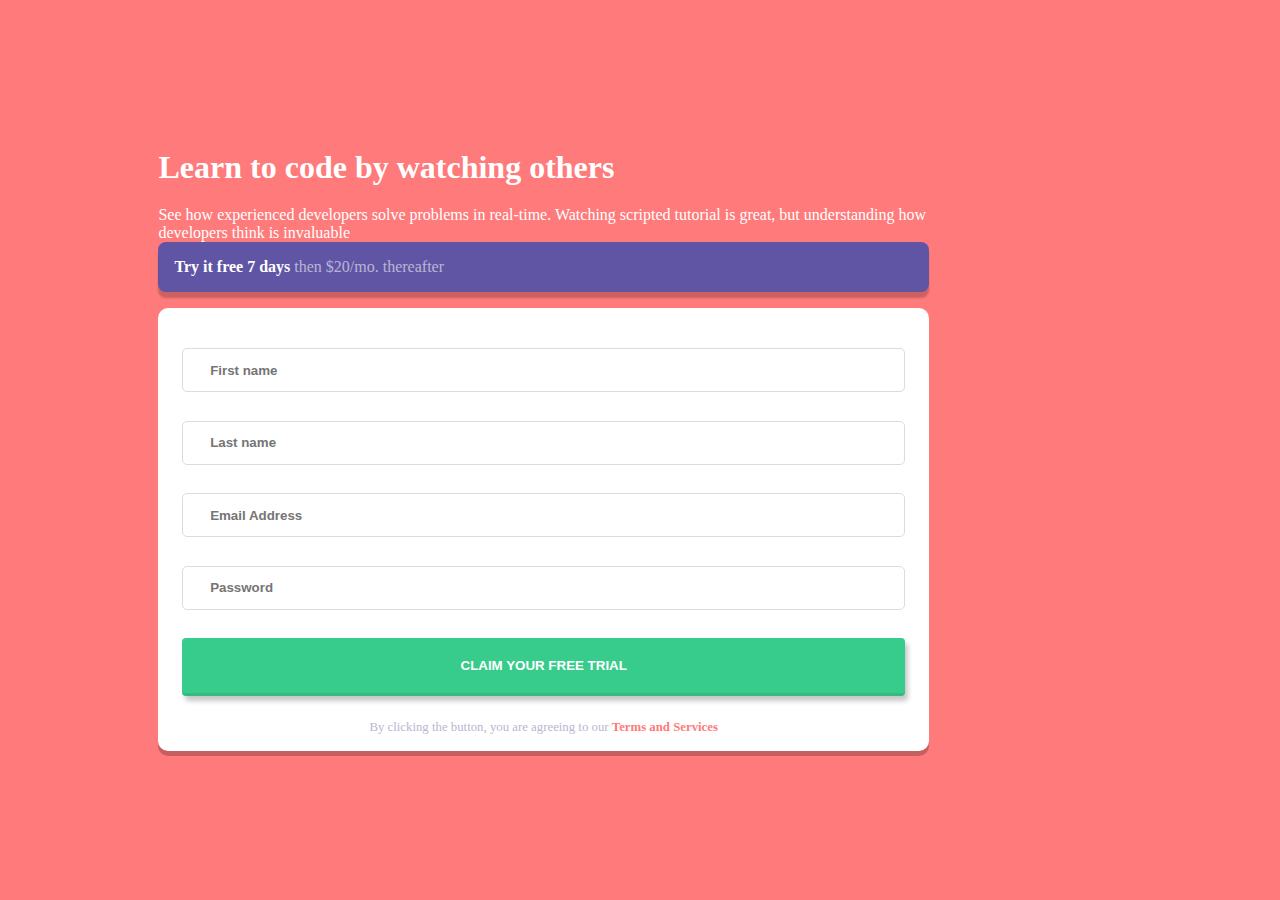
==== index.html @ 7290ceaf "Merge pull request #6 from vegadelalyra/main" ====
<!DOCTYPE html>
<html lang="en">
<head>
    <meta charset="UTF-8">
    <meta name="viewport" content="width=device-width, initial-scale=1.0">
    <link rel="shortcut icon" href="media/favicon-32x32.png" type="image/x-icon">
    <link rel="stylesheet" href="style.css">
    <link href="https://cdn.jsdelivr.net/npm/bootstrap@5.3.0/dist/css/bootstrap.min.css" rel="stylesheet" integrity="sha384-9ndCyUaIbzAi2FUVXJi0CjmCapSmO7SnpJef0486qhLnuZ2cdeRhO02iuK6FUUVM" crossorigin="anonymous">
    <title>Sign up</title>
</head>
<body class="className">
    <section class="page_section">
        <div class="container-fluid">
            <div class="row">
                <div class="col-12 col-md mycolumn" >
                    <h1>Learn to code by watching others</h1>
                    <p>
                        See how experienced developers solve problems in real-time. Watching scripted tutorial is great, but understanding how developers think is invaluable
                    </p>
                </div>
                <div class="col-12 col-md">
                    <header class="page_price text-center">
                        <p>
                            <span>Try it free 7 days</span>
                            then $20/mo. thereafter
                        </p>
                    </header>
                    <main>
                        <form>
                            <div class="inputContainer">
                                <input type="text" id="fn" placeholder="First name">
                                <img class="error" src="./media/icon-error.svg" alt="!">
                            </div>
                            <label for="fn" style="display: none;">First name cannot be empty</label>
                            
                            <div class="inputContainer">
                                <input type="text" id="sc" placeholder="Last name"> 
                                <img src="./media/icon-error.svg" alt="!" class="error">
                            </div>
                            <label for="sc" style="display: none;">Last name cannot be empty</label>
                            
                            <div class="inputContainer">
                                <input type="email" id="em" placeholder="Email Address">
                                <img src="./media/icon-error.svg" alt="!" class="error">
                            </div>
                            <label for="em" style="display: none;">Email cannot be empty</label>
                            
                            <div class="inputContainer">
                                <input type="password" id="ps" placeholder="Password">
                                <img src="./media/icon-error.svg" alt="!" class="error">
                            </div>
                            <label for="ps" style="display: none;" >Password cannot be empty</label>
                            
                            <button type="submit">CLAIM YOUR FREE TRIAL</button>
                        </form>
                        <p>
                            By clicking the button, you are agreeing to our
                            <span>Terms and Services</span>
                        </p>
                    </main>
                </div>
            </div>
        </div>
    </section>
    <script src="https://cdn.jsdelivr.net/npm/bootstrap@5.3.0/dist/js/bootstrap.bundle.min.js" integrity="sha384-geWF76RCwLtnZ8qwWowPQNguL3RmwHVBC9FhGdlKrxdiJJigb/j/68SIy3Te4Bkz" crossorigin="anonymous"></script>
    <!-- scr.js es código javascript monolítico, main.js es modular  -->
    <!-- usar módulos en tu código (export, import) da legibilidad y facilita el debuggear   -->
    <!-- <script src="scr.js"></script> -->
    <script type="module" src="main.js"></script>
</body>
</html>
---- style.css ----
*{
    padding: 0;
    margin: 0;
    box-sizing: border-box;
}
body.className{
    display: grid;
    place-items: center;
    background-color: #ff7a7a;
    background-image: url(/media/bg-intro-desktop.png);
    background-repeat: no-repeat;
    background-size: cover;
    font-size: 1em;
}


body,html{
        min-height: 100vh;
        min-height: 100vh;
        width: 100vw;
        touch-action: pan-y;
        overflow-x: hidden
}

input,input:focus {
    border: none;
    outline: none
}
.page_section{
    display: flex;
    justify-content: center;
    align-items: center;
    min-height: 100vh;
    gap: 5em;
}

.page_section .container-fluid{
    display: flex;
    align-items: center;
    flex-direction: column;
    place-items: center;
    gap: 1em;
}

.page_section .container-fluid .mycolumn{
    display: flex;
    flex-direction: column;
    justify-content: center;
    gap: 1.3em;
    color: #fff;
    max-width: 80%;
}
.page_section .container-fluid .page_price{
    background-color: #6055a5;
    padding: 1.5em 2em;
    border-radius: 8px;
    box-shadow: 0 6px 2px 0 rgba(0,0,0,.205);
    max-width: 80%;
    padding: 16px;
    margin-bottom: 16px;
}
.page_section .container-fluid .page_price p{
    color: #b9b6d3;
    }
.page_section .container-fluid .page_price p span{
    color: #fff;
    font-weight: 700;
}

.page_section .container-fluid main{
    display: flex;
    align-items: center;
    flex-direction: column;
    background-color: #fff;
    max-width: 80%;
    padding: 1em 0;
    border-radius: 10px;
    box-shadow: 0 5px 0 0 rgba(0,0,0,.219)
}
.page_section .container-fluid main form{
    display: flex;
    flex-direction: column;
    position: relative;
    width: 100%;
    padding: 1.5em;
    gap: 1.8em;
}
.page_section .container-fluid main form input{
    border: 1.5px solid #dcdcdc;
    padding: 1em 2em;
    border-radius: 5px;
}
.page_section .container-fluid main form input::placeholder{
    font-weight: 700;
}
.page_section .container-fluid main form input:focus{
    border: 1.5px solid #3e3c49;
}
.page_section .container-fluid main form label{
    font-size: .6em;
}
.page_section .container-fluid main form label:first-of-type{
    position: absolute;
    top: 8.6em;
    right: 2.5em;
    color: #ff7a7a;
}
.page_section .container-fluid main form label:nth-of-type(2){
    position: absolute;
    top: 17.5em;
    right: 2.5em;
    color: #ff7a7a;
}
.page_section .container-fluid main form label:nth-of-type(3){
    position: absolute;
    top: 26.5em;
    right: 2.5em;
    color: #ff7a7a;
}
.page_section .container-fluid main form label:nth-of-type(4){
    position: absolute;
    top: 36em;
    right: 2.5em;
    color: #ff7a7a;
}
.page_section .container-fluid main form button{
    padding: 1.5em;
    background-color: #38cc8c;
    color: #fff;
    font-weight: 600;
    border-radius: 4px;
    box-shadow: 3px 5px 5px 0 rgba(0,0,0,.219);
    border: none;
    border-bottom: 3px solid rgba(0,0,0,.082);
    cursor: pointer;
}
.page_section .container-fluid main p{
    font-size: .8em;
    max-width: 80%;
    text-align: center;
    color: #b9b6d3;
}
.page_section .container-fluid main p span{
    cursor: pointer;
    color: #ff7a7a;
    font-weight: 700;
}
.inputsPlaceholderRed {
    color: rgb(255, 122, 122);
}
/* ERROR ICON */
.inputContainer {
    display: grid;
    align-items: center;
    
    position: relative;
}
.error {
    display: none;
    justify-self: end;

    margin-right: 3vh;
    position: absolute;
}

/* RESPONSIVE DESING WITH MEDIA QUERIES */
@media screen and (max-width: 375px) {
    body.className {
        background-image: url(/media/bg-intro-mobile.png);
}
}

/* @media(max-width:31.5em) {
    body.className{
        background-image: url(/Workshop1/media/bg-intro-mobile.png);
        background-size: cover;
    }
} */
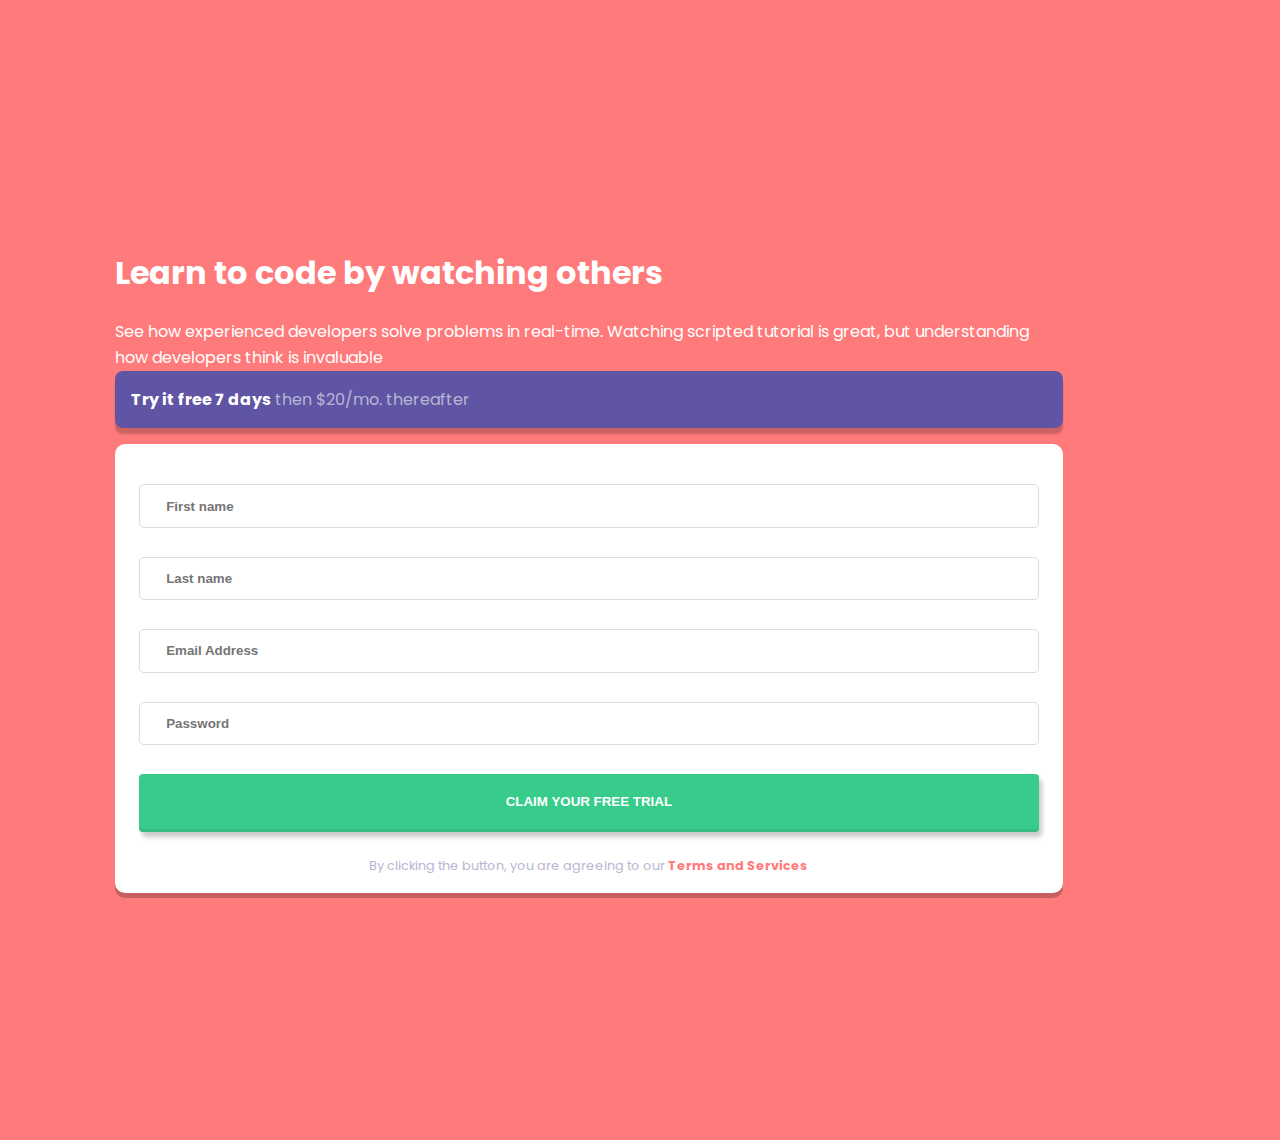
==== commit 6821fdc2: "Merge branch 'main' into gh-pages" ====
--- a/index.html
+++ b/index.html
@@ -18,7 +18,7 @@
                         See how experienced developers solve problems in real-time. Watching scripted tutorial is great, but understanding how developers think is invaluable
                     </p>
                 </div>
-                <div class="col-12 col-md">
+                <div class="col-12 col-md right">
                     <header class="page_price text-center">
                         <p>
                             <span>Try it free 7 days</span>
--- a/style.css
+++ b/style.css
@@ -1,3 +1,4 @@
+@import url('https://fonts.googleapis.com/css2?family=Poppins:wght@400;500;600;700&display=swap');
 *{
     padding: 0;
     margin: 0;
@@ -10,11 +11,14 @@
     background-image: url(/media/bg-intro-desktop.png);
     background-repeat: no-repeat;
     background-size: cover;
+    font-family: 'Poppins', sans-serif;
     font-size: 1em;
+    line-height: 1.6;
+    padding-block: 7.5rem;
 }
 
-
 body,html{
+        padding-left: 5vh;
         min-height: 100vh;
         min-height: 100vh;
         width: 100vw;
@@ -36,7 +40,7 @@
 
 .page_section .container-fluid{
     display: flex;
-    align-items: center;
+    align-items: center ;
     flex-direction: column;
     place-items: center;
     gap: 1em;
@@ -97,29 +101,29 @@
     border: 1.5px solid #3e3c49;
 }
 .page_section .container-fluid main form label{
-    font-size: .6em;
+    font-size: .8em;
 }
 .page_section .container-fluid main form label:first-of-type{
     position: absolute;
-    top: 8.6em;
+    top: 6.5em;
     right: 2.5em;
     color: #ff7a7a;
 }
 .page_section .container-fluid main form label:nth-of-type(2){
     position: absolute;
-    top: 17.5em;
+    top: 13.3em;
     right: 2.5em;
     color: #ff7a7a;
 }
 .page_section .container-fluid main form label:nth-of-type(3){
     position: absolute;
-    top: 26.5em;
+    top: 20em;
     right: 2.5em;
     color: #ff7a7a;
 }
 .page_section .container-fluid main form label:nth-of-type(4){
     position: absolute;
-    top: 36em;
+    top: 27em;
     right: 2.5em;
     color: #ff7a7a;
 }
@@ -170,9 +174,12 @@
 }
 }
 
-/* @media(max-width:31.5em) {
-    body.className{
-        background-image: url(/Workshop1/media/bg-intro-mobile.png);
-        background-size: cover;
+@media screen and (max-widh:500px){
+    body,html{
+        padding-left: 3vh;
     }
-} */
+    input{
+        width: 100%;
+    }
+
+}
